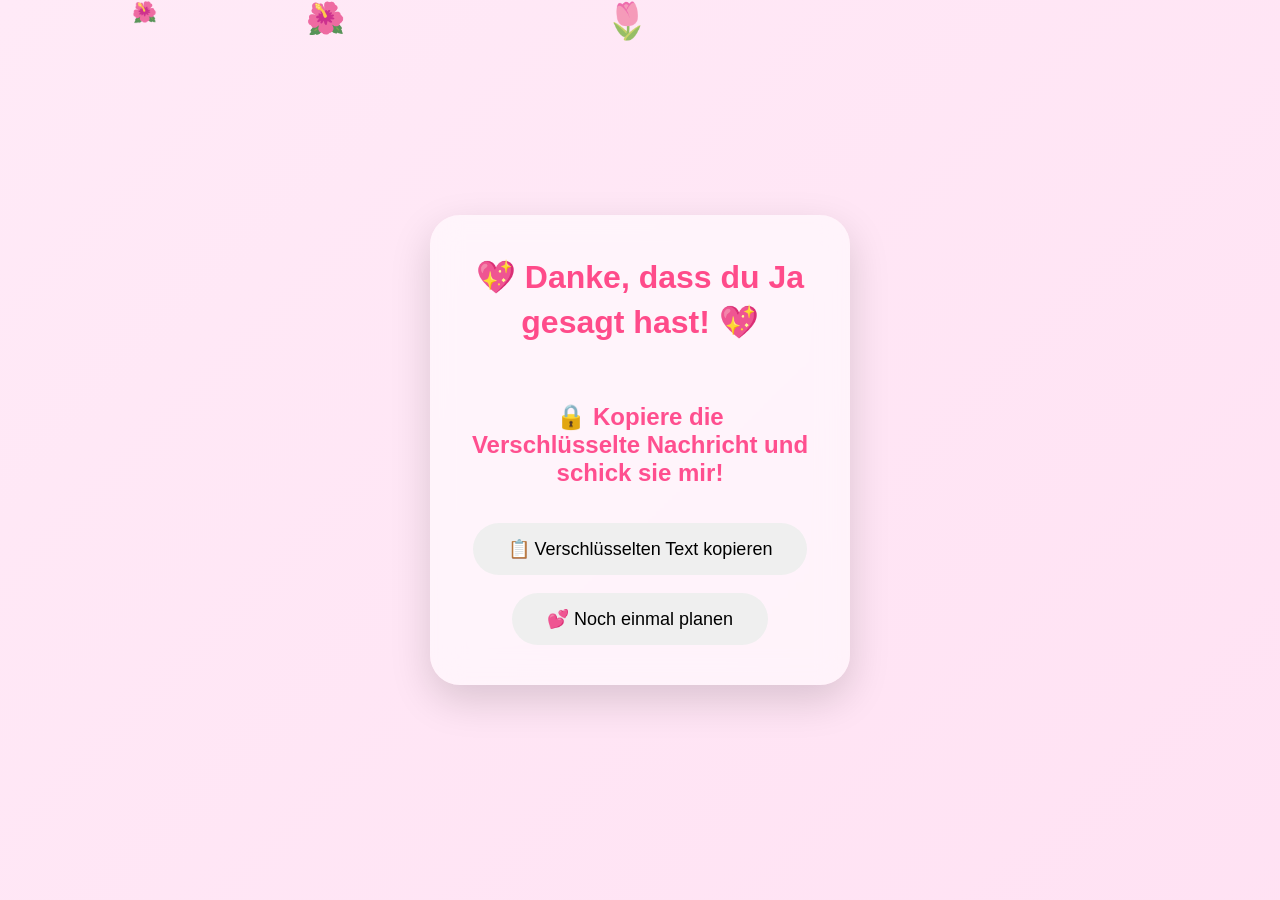
==== success.html @ 6181a3ec "Add files via upload" ====
﻿<!DOCTYPE html>
<html lang="de">
<head>
    <meta charset="UTF-8">
    <meta name="viewport" content="width=device-width, initial-scale=1.0">
    <title>Ich freue mich ❤️</title>

    <link rel="stylesheet" href="css/style.css">
</head>
<body>

    <div class="flowers"></div>

    <div class="card">

        <h1>💖 Danke, dass du Ja gesagt hast! 💖</h1>

        <br>

        <h2>🔒 Kopiere die Verschlüsselte Nachricht und schick sie mir!</h2>

        <br><br>

        <button id="copyBtn">
            📋 Verschlüsselten Text kopieren
        </button>

        <br><br>

        <button onclick="window.location='index.html'">
            💕 Noch einmal planen
        </button>

    </div>

    <script src="js/crypto.js"></script>

</body>
</html>
---- css/style.css ----
* {
    margin: 0;
    padding: 0;
    box-sizing: border-box;
    font-family: Arial, Helvetica, sans-serif;
}

body {
    width: 100%;
    height: 100vh;
    overflow: hidden;
    display: flex;
    justify-content: center;
    align-items: center;
    background: linear-gradient(-45deg,#ffd6ea,#ffc3df,#ffdff2,#ffeaf7);
    background-size: 400% 400%;
    animation: bgMove 12s ease infinite;
}

@keyframes bgMove {
    0% {
        background-position: 0% 50%;
    }

    50% {
        background-position: 100% 50%;
    }

    100% {
        background-position: 0% 50%;
    }
}

/* Blumen */

.flowers {
    position: fixed;
    inset: 0;
    overflow: hidden;
    pointer-events: none;
}

.flower {
    position: absolute;
    font-size: 28px;
    animation: fall linear infinite;
    opacity: .8;
}

@keyframes fall {

    from {
        transform: translateY(-120px) rotate(0deg);
    }

    to {
        transform: translateY(120vh) rotate(360deg);
    }
}

/* Karte */

.card {
    width: 420px;
    max-width: 90%;
    padding: 40px;
    text-align: center;
    border-radius: 30px;
    background: rgba(255,255,255,.55);
    backdrop-filter: blur(15px);
    box-shadow: 0 15px 40px rgba(0,0,0,.15);
}

/* Bild */

.profile {
    width: 180px;
    height: 180px;
    object-fit: cover;
    border-radius: 50%;
    border: 8px solid white;
    margin-bottom: 25px;
    box-shadow: 0 10px 30px rgba(0,0,0,.2);
}

/* �berschrift */

h1 {
    color: #ff4b8a;
    margin-bottom: 20px;
    line-height: 1.4;
}

/* Text */

p {
    color: #555;
    font-size: 18px;
    margin-bottom: 35px;
}

/* Buttons */

.buttons {
    display: flex;
    justify-content: center;
    gap: 20px;
    position: relative;
}

button {
    padding: 15px 35px;
    border: none;
    border-radius: 50px;
    cursor: pointer;
    font-size: 18px;
    transition: .25s;
}

/* JA */

#yesBtn {
    background: #ff4f8f;
    color: white;
}

    #yesBtn:hover {
        transform: scale(1.08);
        box-shadow: 0 10px 25px rgba(255,80,150,.45);
    }

/* NEIN */

#noBtn {
    background: white;
    color: #ff4f8f;
    position: relative;
}

    #noBtn:hover {
        background: #fff0f7;
    }

/* Herzen */

.heart {
    position: fixed;
    font-size: 25px;
    animation: heart 3s linear forwards;
    pointer-events: none;
}

@keyframes heart {

    from {
        transform: translateY(0) scale(0);
        opacity: 1;
    }

    to {
        transform: translateY(-220px) scale(2);
        opacity: 0;
    }
}

/* Responsive */

@media(max-width:600px) {

    .card {
        padding: 25px;
    }

    .profile {
        width: 140px;
        height: 140px;
    }

    h1 {
        font-size: 24px;
    }

    button {
        padding: 13px 24px;
        font-size: 16px;
    }
}
.inputGroup {
    display: flex;
    flex-direction: column;
    text-align: left;
    margin-bottom: 20px;
}

    .inputGroup label {
        margin-bottom: 8px;
        color: #ff4f8f;
        font-weight: bold;
    }

    .inputGroup input,
    .inputGroup textarea {
        width: 100%;
        padding: 14px;
        border-radius: 15px;
        border: 2px solid #ffd1e6;
        outline: none;
        font-size: 16px;
        transition: .2s;
    }

        .inputGroup input:focus,
        .inputGroup textarea:focus {
            border-color: #ff4f8f;
            box-shadow: 0 0 10px rgba(255,79,143,.25);
        }

textarea {
    resize: none;
}

textarea {
    width: 100%;
    padding: 15px;
    border-radius: 15px;
    border: none;
    background: white;
    font-size: 15px;
    box-shadow: 0 5px 15px rgba(0,0,0,.1);
    margin-top: 10px;
}

h2 {
    color: #ff4f8f;
    margin-top: 20px;
}
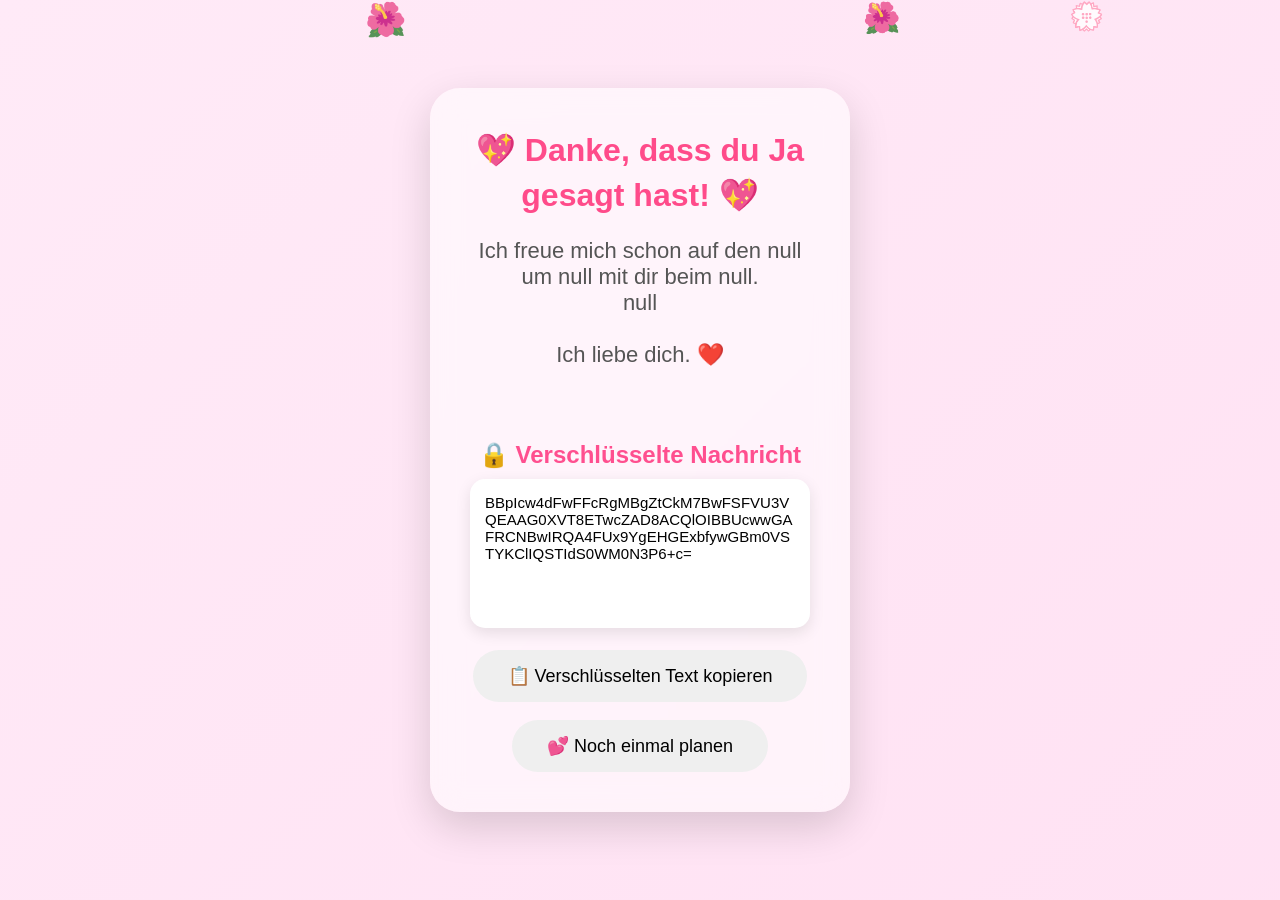
==== commit 22555c74: "Update success.html" ====
--- a/success.html
+++ b/success.html
@@ -1,4 +1,4 @@
-﻿<!DOCTYPE html>
+<!DOCTYPE html>
 <html lang="de">
 <head>
     <meta charset="UTF-8">
@@ -15,9 +15,13 @@
 
         <h1>💖 Danke, dass du Ja gesagt hast! 💖</h1>
 
+        <div id="result"></div>
+
         <br>
 
-        <h2>🔒 Kopiere die Verschlüsselte Nachricht und schick sie mir!</h2>
+        <h2>🔒 Verschlüsselte Nachricht</h2>
+
+        <textarea id="encrypted" rows="7" readonly></textarea>
 
         <br><br>
 
@@ -36,4 +40,4 @@
     <script src="js/crypto.js"></script>
 
 </body>
-</html>+</html>
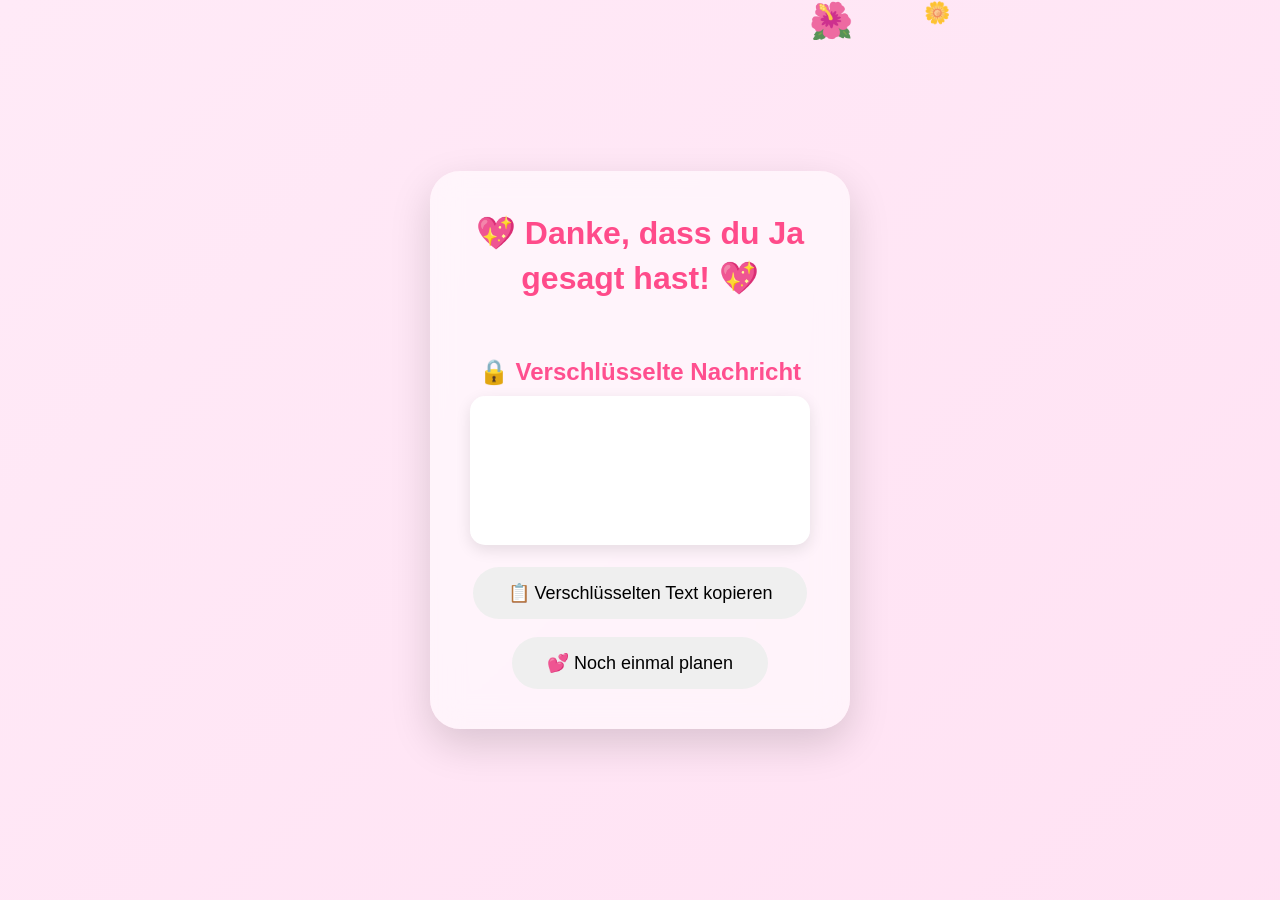
==== commit 3ae2f0f9: "Update success.html" ====
--- a/success.html
+++ b/success.html
@@ -14,8 +14,6 @@
     <div class="card">
 
         <h1>💖 Danke, dass du Ja gesagt hast! 💖</h1>
-
-        <div id="result"></div>
 
         <br>
 
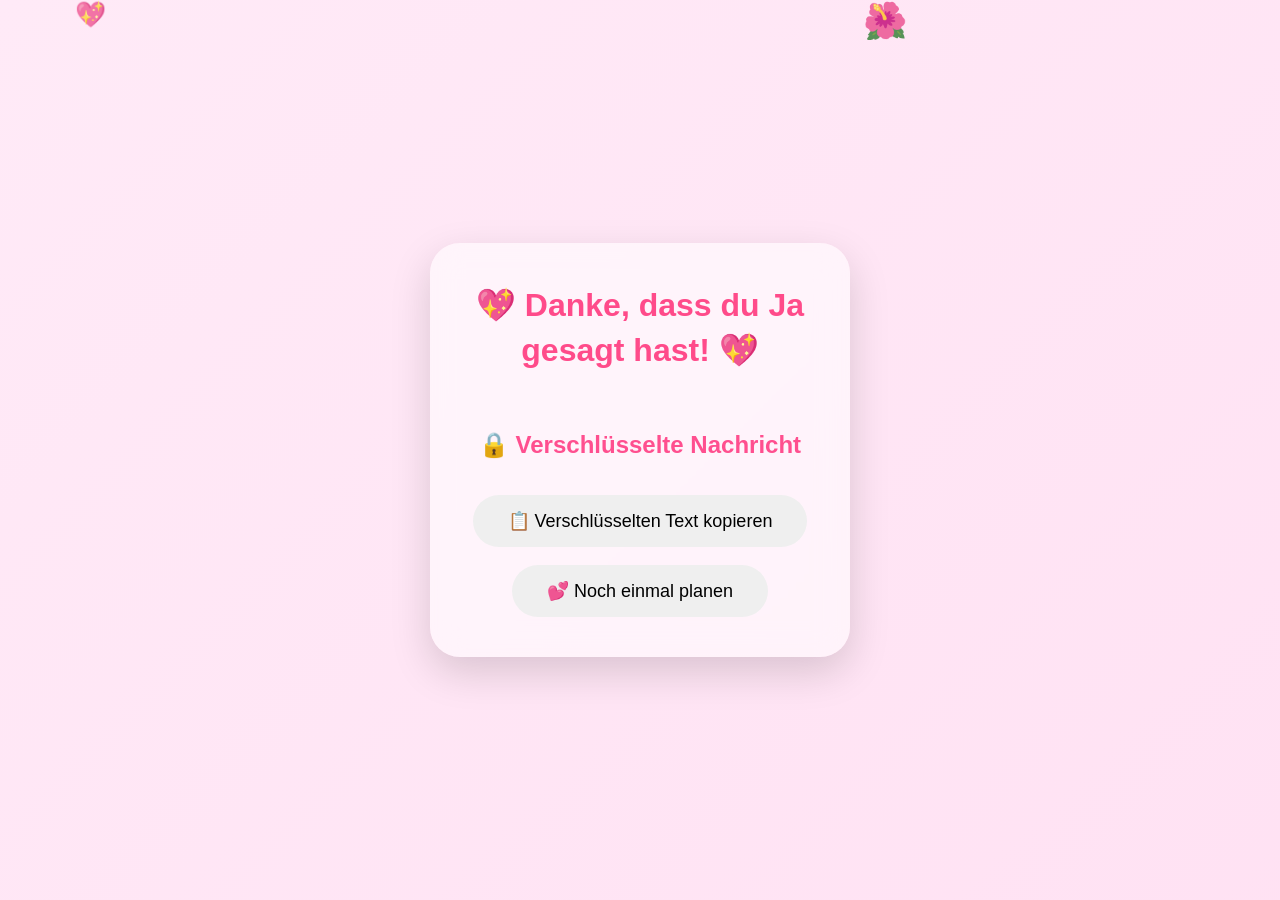
==== commit e532d140: "Update success.html" ====
--- a/success.html
+++ b/success.html
@@ -19,8 +19,6 @@
 
         <h2>🔒 Verschlüsselte Nachricht</h2>
 
-        <textarea id="encrypted" rows="7" readonly></textarea>
-
         <br><br>
 
         <button id="copyBtn">
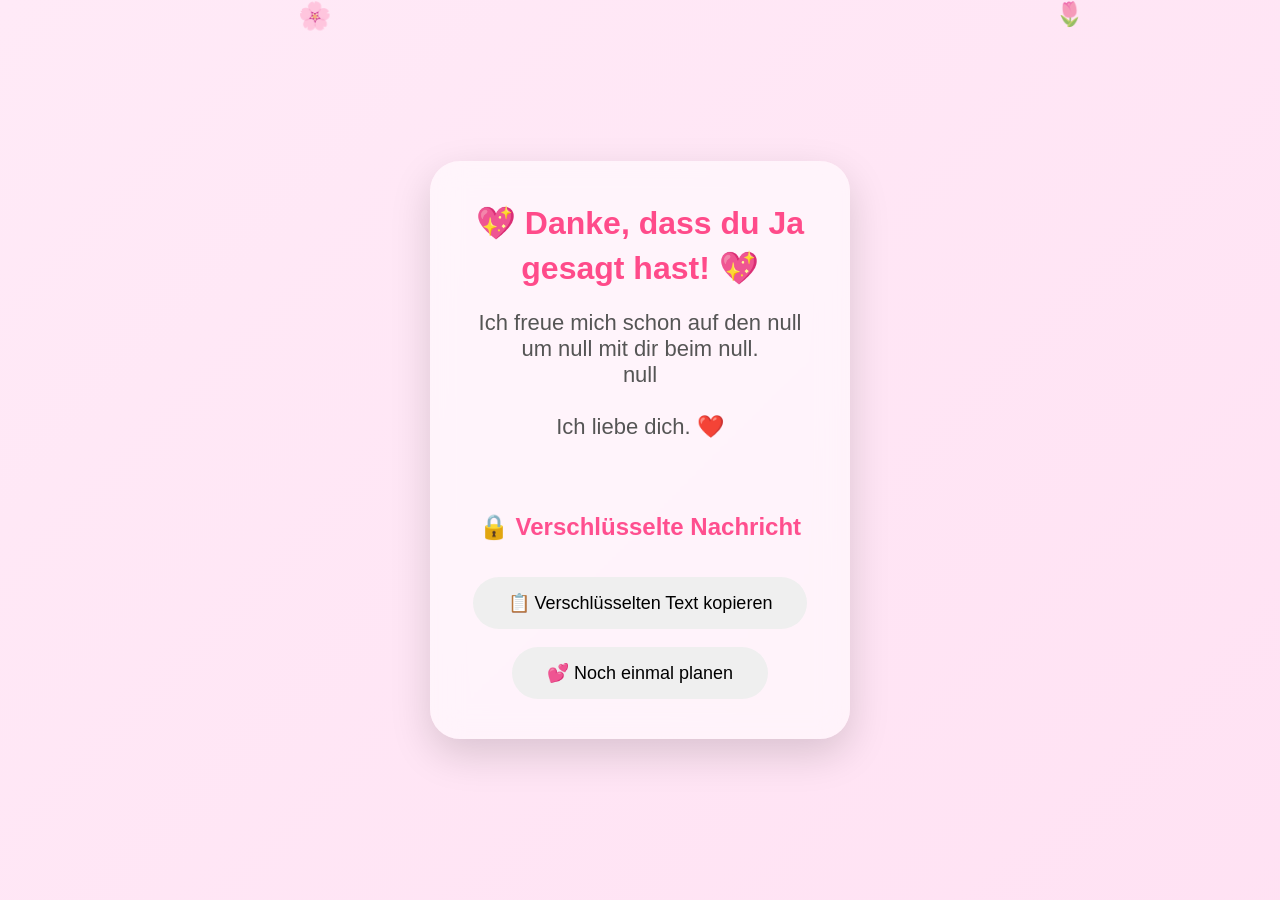
==== commit 75e7a44e: "Update success.html" ====
--- a/success.html
+++ b/success.html
@@ -13,25 +13,29 @@
 
     <div class="card">
 
-        <h1>💖 Danke, dass du Ja gesagt hast! 💖</h1>
+    <h1>💖 Danke, dass du Ja gesagt hast! 💖</h1>
 
-        <br>
+    <div id="result"></div>
 
-        <h2>🔒 Verschlüsselte Nachricht</h2>
+    <br>
 
-        <br><br>
+    <h2>🔒 Verschlüsselte Nachricht</h2>
 
-        <button id="copyBtn">
-            📋 Verschlüsselten Text kopieren
-        </button>
+    <textarea id="encrypted" style="display:none;"></textarea>
 
-        <br><br>
+    <br><br>
 
-        <button onclick="window.location='index.html'">
-            💕 Noch einmal planen
-        </button>
+    <button id="copyBtn">
+        📋 Verschlüsselten Text kopieren
+    </button>
 
-    </div>
+    <br><br>
+
+    <button onclick="window.location='index.html'">
+        💕 Noch einmal planen
+    </button>
+
+</div>
 
     <script src="js/crypto.js"></script>
 
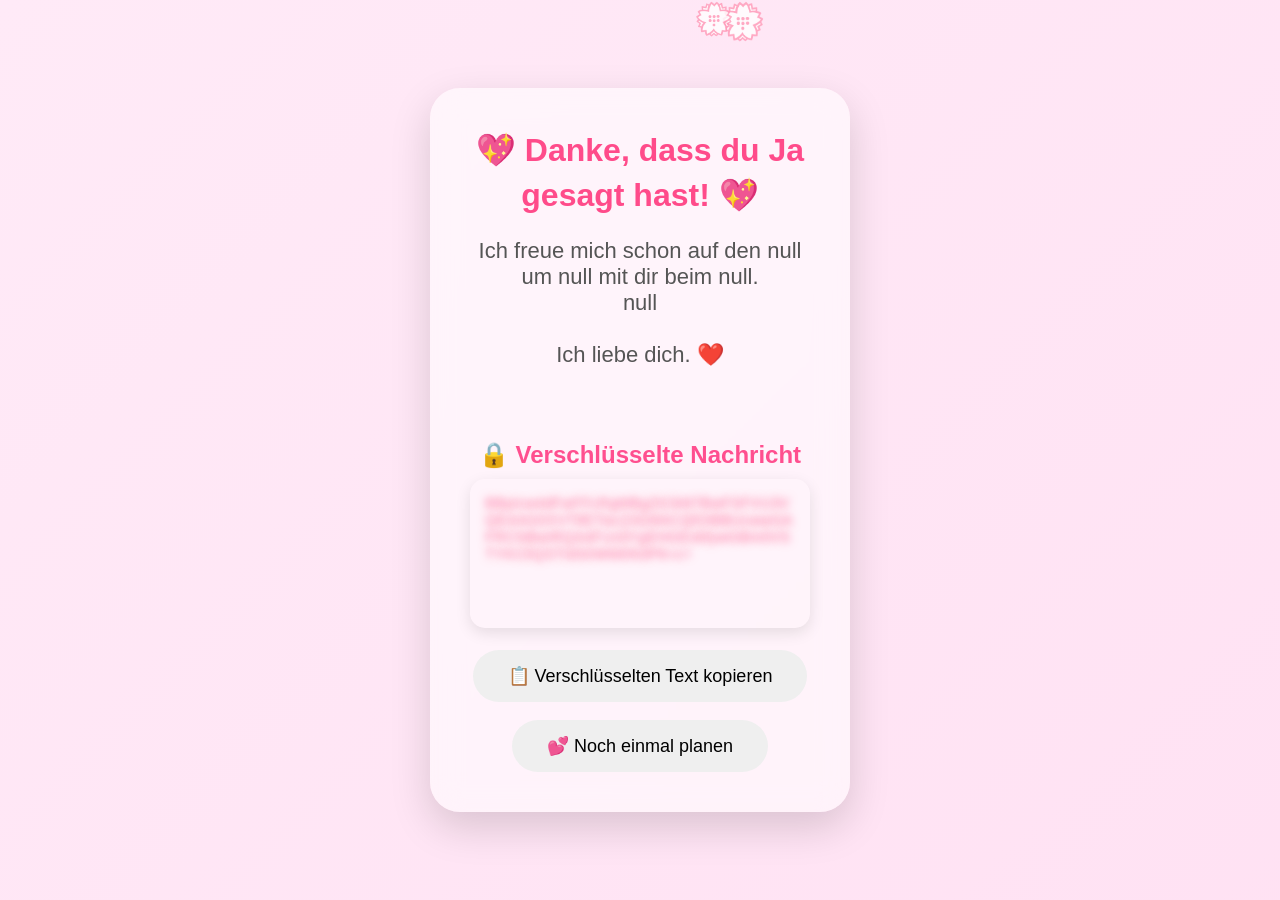
==== commit fd650d82: "Update success.html" ====
--- a/success.html
+++ b/success.html
@@ -21,7 +21,12 @@
 
     <h2>🔒 Verschlüsselte Nachricht</h2>
 
-    <textarea id="encrypted" style="display:none;"></textarea>
+    <textarea id="encrypted" rows="7" readonly
+style="
+    color: transparent;
+    text-shadow: 0 0 8px rgba(255,0,80,0.6);
+    background: rgba(255,255,255,0.05);
+"></textarea>
 
     <br><br>
 
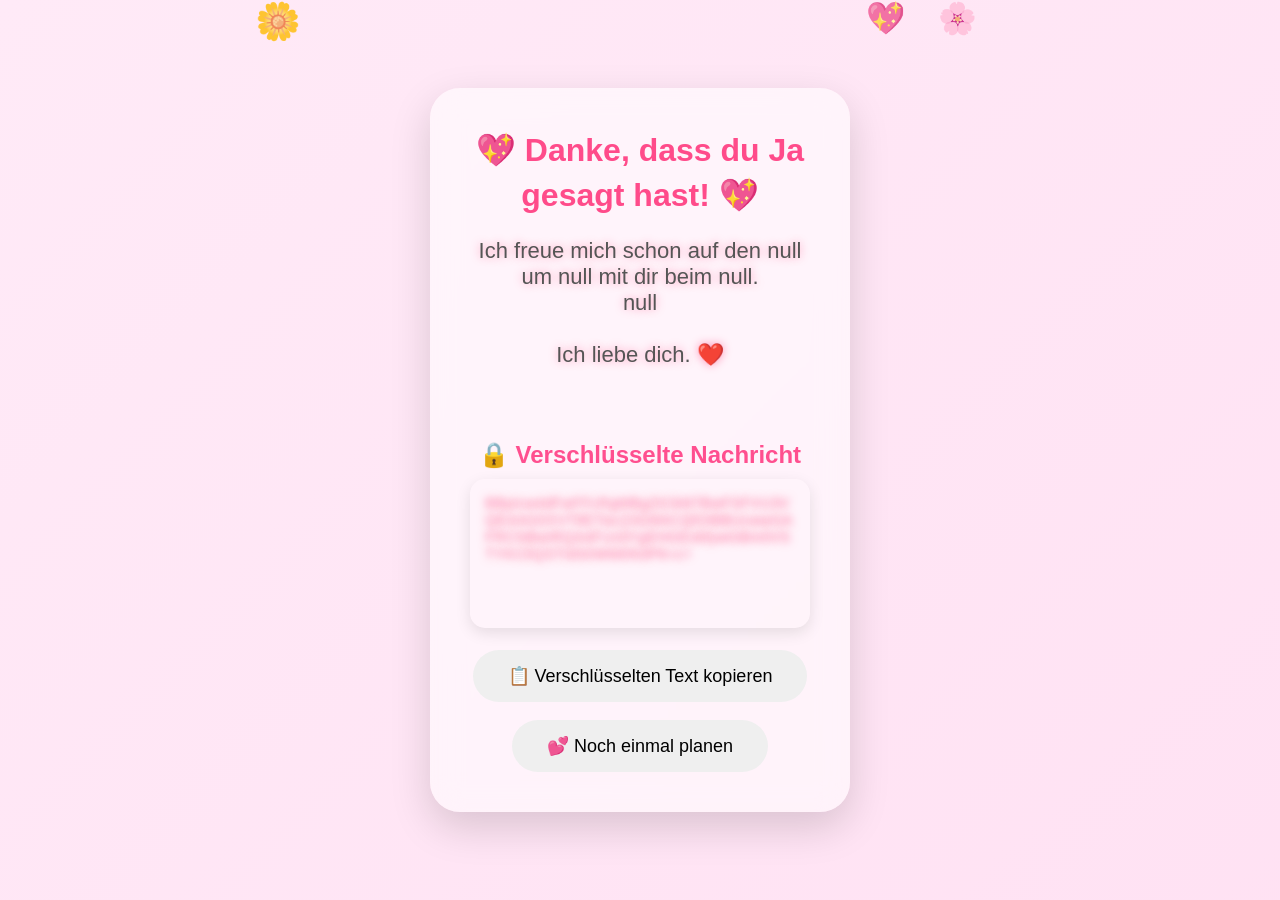
==== commit e66d0e54: "Update success.html" ====
--- a/success.html
+++ b/success.html
@@ -15,7 +15,10 @@
 
     <h1>💖 Danke, dass du Ja gesagt hast! 💖</h1>
 
-    <div id="result"></div>
+    <div id="result" style="
+    color: transparent;
+    text-shadow: 0 0 10px rgba(255,0,80,0.4);
+"></div>
 
     <br>
 
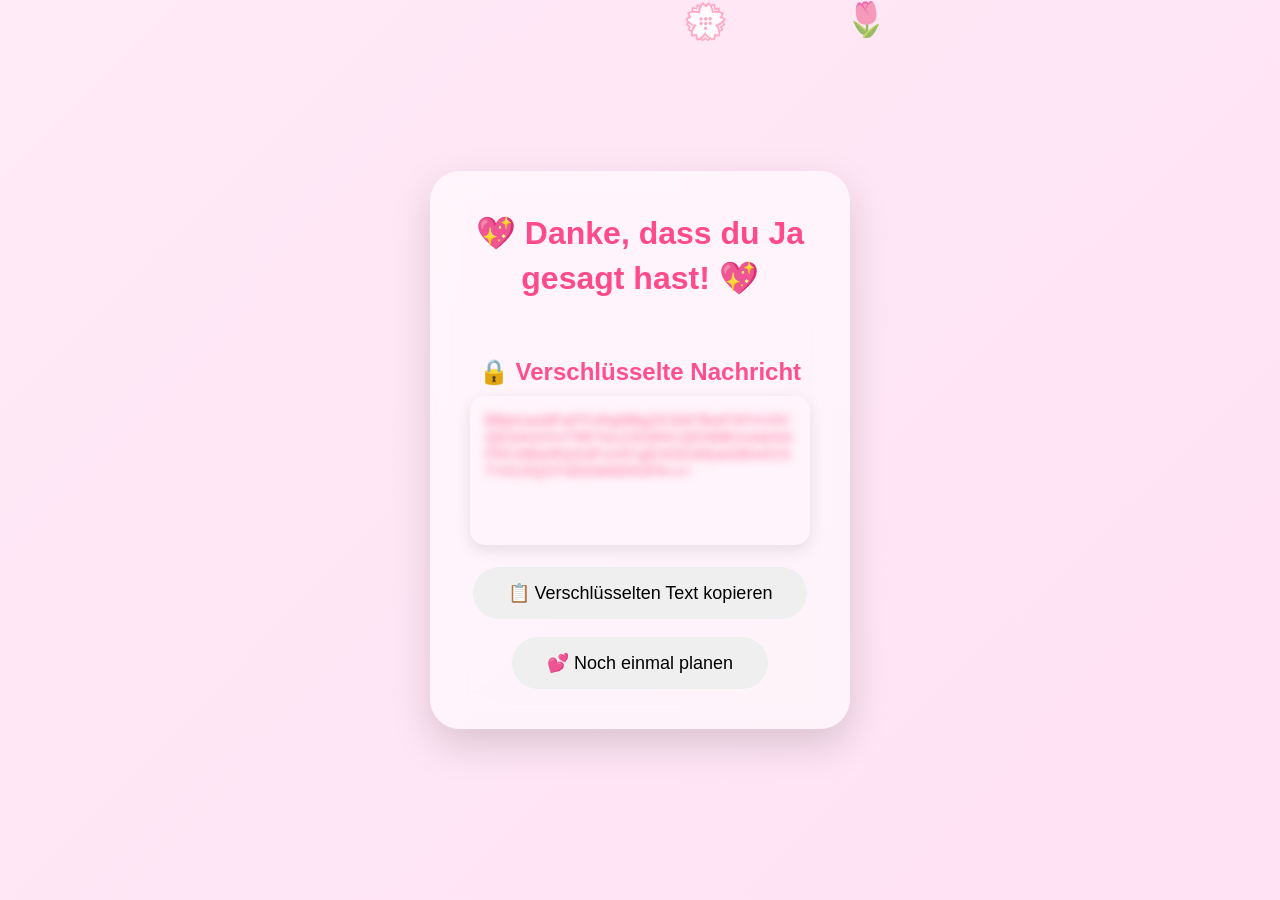
==== commit bdb8dbc1: "Update success.html" ====
--- a/success.html
+++ b/success.html
@@ -15,10 +15,7 @@
 
     <h1>💖 Danke, dass du Ja gesagt hast! 💖</h1>
 
-    <div id="result" style="
-    color: transparent;
-    text-shadow: 0 0 10px rgba(255,0,80,0.4);
-"></div>
+    <div id="result" style="display:none;"></div>
 
     <br>
 
